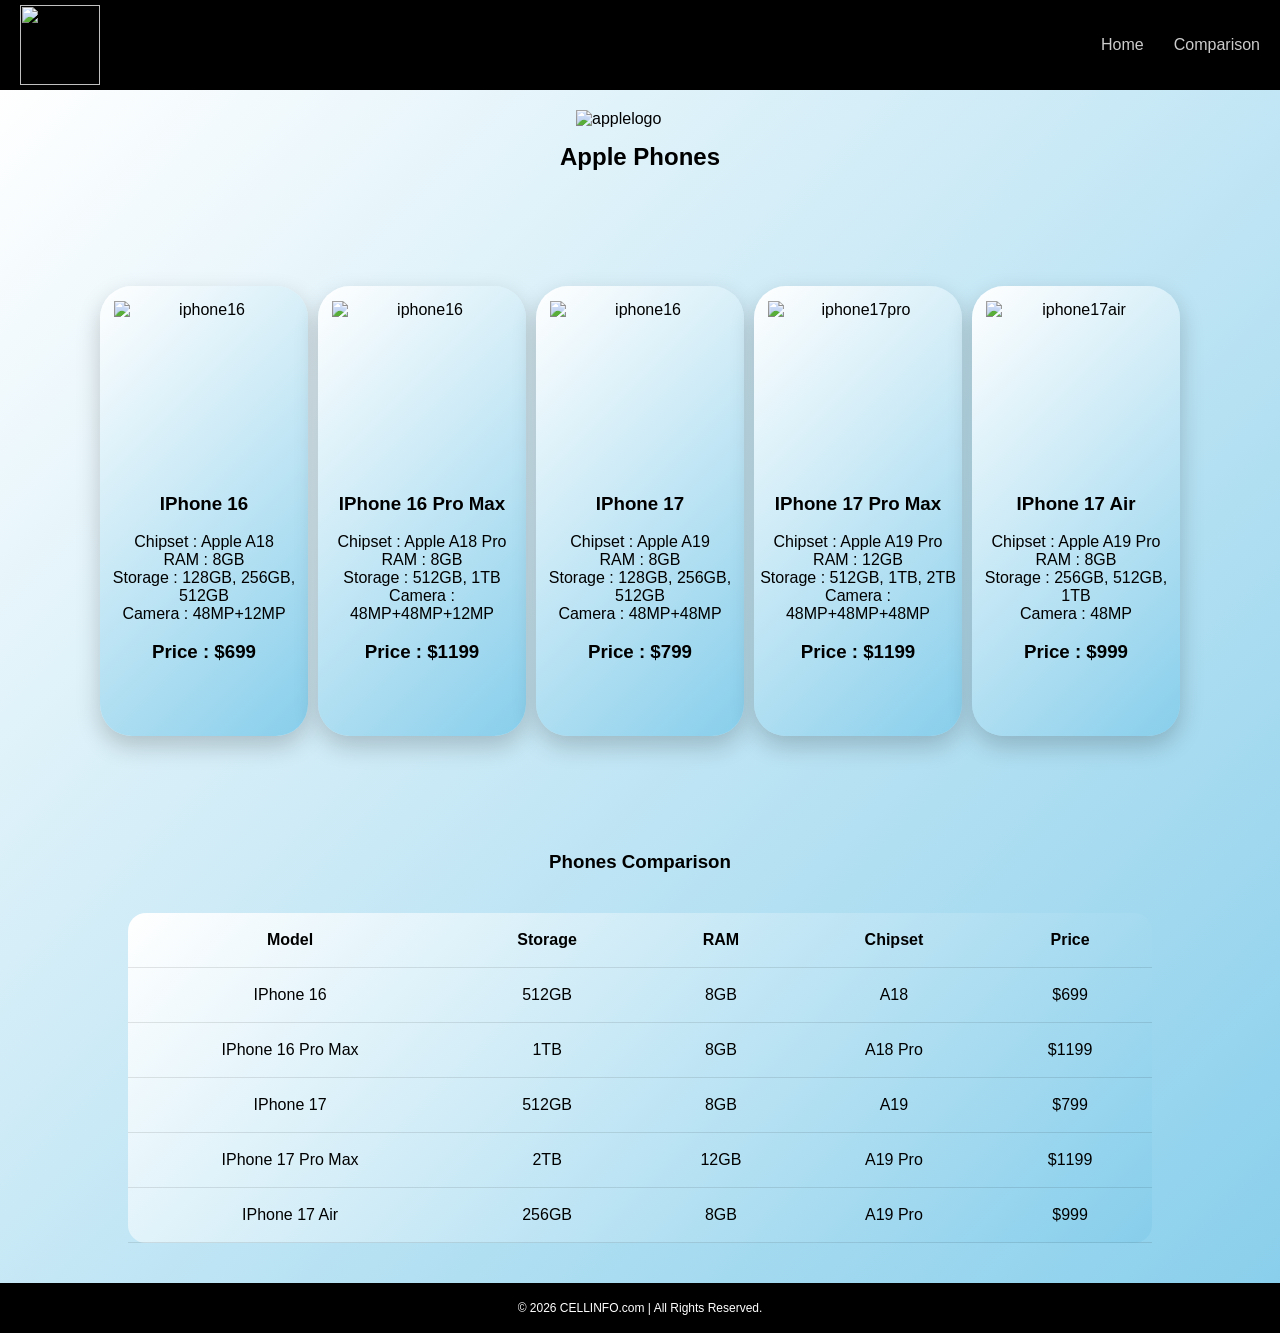
==== apple.html @ 17dc7f61 "Add files via upload" ====
<!DOCTYPE html>
<html lang="en">
<head>
    <meta charset="UTF-8">
    <meta name="viewport" content="width=device-width, initial-scale=1.0">
    <link rel="stylesheet" href="style.css">
    <title>Apple Phones</title>
</head>
<body>
   <nav class="navbar">
 <div class="logo">
<img src="Logo.png">

 </div>

  <!-- Hamburger Icon -->
  <div class="hamburger" onclick="toggleMenu()">
    ☰
  </div>

  <!-- Navigation Links -->
  <ul class="nav-links" id="navLinks">
    <li><a href="index.html">Home</a></li>
    <li><a href="#comparison">Comparison</a></li>
  </ul>
</nav>
   
<section id="mobiles" class="apple-sec-reveal">
  <img src="images/apple.png" alt="applelogo">
  <h1>Apple Phones</h1>
   <div class="cards-container">
     <div class="cards reveal">
            <img src="images/iphone16.png" alt="iphone16">
            <h3>IPhone 16</h3><br>
            <p>Chipset : Apple A18 </p>
            <p>RAM : 8GB</p>
            <P>Storage : 128GB, 256GB, 512GB</P>
            <p>Camera : 48MP+12MP</p><br>
            <h3>Price : $699</h3>
        </div>

        <div class="cards reveal">
            <img src="images/iphone16promax.png" alt="iphone16">
            <h3>IPhone 16 Pro Max</h3><br>
            <p>Chipset : Apple A18 Pro </p>
            <p>RAM : 8GB</p>
            <P>Storage : 512GB, 1TB</P>
            <p>Camera : 48MP+48MP+12MP</p><br>
            <h3>Price : $1199</h3>
        </div>

         <div class="cards reveal">
            <img src="images/ihpone17.png" alt="iphone16">
            <h3>IPhone 17</h3><br>
            <p>Chipset : Apple A19</p>
            <p>RAM : 8GB</p>
            <P>Storage : 128GB, 256GB, 512GB </P>
            <p>Camera : 48MP+48MP</p><br>
            <h3>Price : $799</h3>
        </div>


        <div class="cards reveal">
            <img src="images/iphone17promax.png" alt="iphone17pro">
            <h3>IPhone 17 Pro Max</h3><br>
            <p>Chipset : Apple A19 Pro</p>
            <p>RAM : 12GB</p>
            <P>Storage : 512GB, 1TB, 2TB</P>
            <p>Camera : 48MP+48MP+48MP</p><br>
            <h3>Price : $1199</h3>
        </div>

        <div class="cards reveal">
            <img src="images/iphone17air.png" alt="iphone17air">
            <h3>IPhone 17 Air</h3><br>
            <p>Chipset : Apple A19 Pro</p>
            <p>RAM : 8GB</p>
            <P>Storage : 256GB, 512GB, 1TB</P>
            <p>Camera : 48MP</p><br>
            <h3>Price : $999</h3>
        </div>
    </div>

     <section id="comparison" class="comparison-table">
  <h1>Phones Comparison </h1>
<div class="table-container reveal">
    <table>
      <thead>
        <tr>
          <th>Model</th>
          <th>Storage</th>
          <th>RAM</th>
          <th>Chipset</th>
          <th>Price</th>
        </tr>
        <tbody>
          <tr>
            <td>IPhone 16</td>
            <td>512GB</td>
            <td>8GB</td>
            <td>A18</td>
            <td>$699</td>
          </tr>
          <tr>
            <td>IPhone 16 Pro Max</td>
            <td>1TB</td>
            <td>8GB</td>
            <td>A18 Pro</td>
            <td>$1199</td>
          </tr>
          <tr>
            <td>IPhone 17</td>
            <td>512GB</td>
            <td>8GB</td>
            <td>A19</td>
            <td>$799</td>
          </tr>
          <tr>
            <td>IPhone 17 Pro Max</td>
            <td>2TB</td>
            <td>12GB</td>
            <td>A19 Pro</td>
            <td>$1199</td>
          </tr>
          <tr>
            <td>IPhone 17 Air</td>
            <td>256GB</td>
            <td>8GB</td>
            <td>A19 Pro</td>
            <td>$999</td>
          </tr>
        </tbody>
      </thead>
    </table>
  </div>
</section>

<footer>
  <div class="footer-bottom">
    &copy; 2026 CELLINFO.com | All Rights Reserved.
  </div>
</footer>
<div><script src="script.js"></script></div>
</body>
</html>
---- style.css ----
*{
  margin: 0;
  padding: 0;
  box-sizing: border-box;
  font-family: 'Poppins' , sans-serif;
}

body {
  margin: 0;
}

/* Navbar */
.navbar {
  display: flex;
  justify-content: space-between;
  align-items: center;
  background: black;
  padding: 5px 20px; 
  height: 90px;
  position: sticky;
  top: 0;
  width: 100%;
  z-index: 1000;
  transition: all 0.3s ease;
}

.navbar .scrolled{
  background: rgba(0, 0, 0, 0.7);
  backdrop-filter: blur(10px);
}

/*LOGO*/
.logo {
  display: flex;
  align-items: center;
  width: 200px; 
  height: auto; 
}

/* logo image */
.logo img {
  height: 80px;
  width: 80px;  
  display: block;
}


/* Hamburger icon */
.hamburger {
  font-size: 26px;
  color: white;
  cursor: pointer;
  display: none;
}

/* Nav links */
.nav-links {
  list-style: none;
  display: flex;
  gap: 30px;
}

.nav-links a {
  color: #ccc;
  text-decoration: none;
}

.nav-links a:hover {
  background: rgba(255,255,255,0.1);
}

h1{
  text-align: center;
  margin-bottom: 0%;
}
/* HOME */

.hero{
  height: 220px;
  margin-bottom: 120px;
}

.hero-container{
  width: 100%;
  height: 320px;
  background: linear-gradient(135deg, #ffffff 0%, skyblue 100%);
  text-align: center;
  padding: 50px;
}

.home-h1{
  font-size: 30px;
}

.hero-container p{
  font-size: 18px;
}

/*CARDS*/

.apple-sec-reveal{
  background: linear-gradient(135deg, #ffffff 0%, skyblue 100%);
}

.google-sec-reveal{
  background: linear-gradient(135deg, #ffffff 0%, skyblue 100%);
}

.samsung-sec-reveal{
  background: linear-gradient(135deg, #ffffff 0%, skyblue 100%);
}

.cards-container{
  text-align: center;
  display: flex;
  flex-direction: row;
  align-items: center;
  justify-content: center;
}

.apple-sec-reveal img{
  margin-left: 45%;
  justify-content: center;
  align-items: center;
  width: 160px;
  margin-bottom: 15px;
  margin-top: 20px;
}



.google-sec-reveal img{
  margin-left: 45%;
  justify-content: center;
  align-items: center;
  width: 150px;
  margin-bottom: 15px;
  margin-top: 20px;
}

.samsung-sec-reveal img{
  margin-left: 41%;
  justify-content: center;
  align-items: center;
  width: 280px;
  margin-bottom: 15px;
  margin-top: 20px;
}

.cards{
  background: linear-gradient(135deg, #ffffff 0%, skyblue 100%);
  color: black;
  margin: 15px auto;
  width: 280px;  
  height: 450px;
  padding: auto;
  border-radius: 32px;
  text-align: center;
  box-shadow: 0 10px 25px rgba(0, 0, 0, 0.2);
  transition: 0.3s;
}

.cards:hover{
  transform: translateY(-5px);
  
}

.cards img{
  width: 180px;
  height: 180px;
  object-fit: contain;
  display: block;
  margin: 0 auto 12px;
  margin-top: 15px;
}

/*BRAND SEC*/
.brands{
  padding: 80px;
  background: linear-gradient(135deg, #ffffff 0%, skyblue 100%);
  margin-top: 15px;
  margin-bottom: 15px;
}

.brands h1{
  margin-top: 20px;
  margin-bottom: 35px;
}

.brand-container{
  text-align: center;
  display: flex;
  flex-direction: row;
  align-items: center;
  gap: 50px;
  justify-content: center;
}

#brand button{
  padding: 8px 18px;
  cursor: pointer;
  background-color: black;
  color: white;
  border: none;
  border-radius: 25px;
  transition: 0.3s;
  font-size: 14px;
}

#brand button:hover{
  transform: scale(1.05);
  transform: translateY(-8px);
  transition: 0.3s;
}

.brand-container{
  flex-direction: row;
  justify-content: center;
}

.apple-card{
  background: linear-gradient(135deg, #ffffff 0%, skyblue 100%);
  color: black;
  width: 220px;  
  height: 220px;
  border-radius: 50%;
  align-items: center;
  text-align: center;
  justify-content: center;
  display: flex;
  flex-direction: column;
  box-shadow: 0 10px 25px rgba(0, 0, 0, 0.2);
  transition: 0.3s;
  margin-bottom: 15px;
}

.apple-card img{
  width: 160px;
  margin-bottom: 15px;
  margin-top: 20px;
}

.google-card{
  background: linear-gradient(135deg, #ffffff 0%, skyblue 100%);
  color: black;
  width: 220px;  
  height: 220px;
  border-radius: 50%;
  align-items: center;
  text-align: center;
  justify-content: center;
  display: flex;
  flex-direction: column;
  box-shadow: 0 10px 25px rgba(0, 0, 0, 0.2);
  transition: 0.3s;
  margin-bottom: 15px;
}

.google-card img{
  width: 80px;
  margin-bottom: 15px;
  margin-top: 20px;
}

.samsung-card{
  background: linear-gradient(135deg, #ffffff 0%, skyblue 100%);
  color: black;
  width: 220px;  
  height: 220px;
  border-radius: 50%;
  align-items: center;
  text-align: center;
  justify-content: center;
  display: flex;
  flex-direction: column;
  box-shadow: 0 10px 25px rgba(0, 0, 0, 0.2);
  transition: 0.3s;
}

.samsung-card img{
  width: 150px;
  margin-bottom: 30px;
  margin-top: 20px;
}

/*global comparison card*/

.global-comp-sec{
  background: linear-gradient(135deg, #ffffff 0%, skyblue 100%);
  margin-top: 15px;
  margin-bottom: 15px;
}

.cards-container{
  display: flex;
  flex-direction: row;
  align-items: center;
  padding: 100px;
  gap: 10px;
}

.comp-cards{
  background: linear-gradient(135deg, #ffffff 0%, skyblue 100%);
  color: black;
  margin: 15px auto;
  width: 280px;  
  height: 420px;
  padding: 70px auto;
  border-radius: 32px;
  text-align: center;
  box-shadow: 0 10px 25px rgba(0, 0, 0, 0.2);
  transition: 0.3s;
}

.comp-cards:hover{
  transform: translateY(-5px);
}

.comp-cards img{
  width: 180px;
  height: 180px;
  object-fit: contain;
  display: block;
  margin: 0 auto 12px;
  margin-top: 15px;
}

.comparison-table table{
  background: linear-gradient(135deg, #ffffff 0%, skyblue 100%);
  margin: 40px auto;
  width: 80%;
  border-collapse: collapse;
  border-radius: 18px;
  color: black;
}

.comparison-table th, td{
  padding: 18px 25px;
  text-align: center;
}

.comparison-table h2{
  text-align: center;
  margin-bottom: 30px;
}

.comparison-table tr{
  border-bottom: 1px solid rgba(0, 0, 0, 0.1);
}

/*CONTACT SECTION*/

.contact-sec{
  background: linear-gradient(135deg, #ffffff 0%, skyblue 100%);
  margin-top: 15px;
}

.cont-card{
  background: linear-gradient(135deg, #ffffff 0%, skyblue 100%);
  color: black;
  margin: 15px auto;
  width: 280px;  
  height: 130px;
  padding: 20px;
  border-radius: 32px;
  text-align: center;
  box-shadow: 0 10px 25px rgba(0, 0, 0, 0.2);
  transition: 0.3s;
  margin-bottom: 15px;
}

.cont-card:hover{
  transform: translateY(-5px);
}

.footer-bottom{
  padding: 18px;
  background: black;
  color: white;
  text-align: center;
  font-size: 12px;
}

html{
  scroll-behavior: smooth;
}

/* Reveal Animation Styles */
.reveal {
  position: relative;
  transform: translateY(50px);
  opacity: 0;
  transition: all 0.8s ease-out;
}

.reveal.active {
  transform: translateY(0);
  opacity: 1;
}

/* --- Final Complete Mobile & Table Fit Fix --- */
@media (max-width: 768px) {
  /* 1. Header & Logo Fix (Right side issue fix) */
  .navbar {
    padding: 10px 15px;
    height: 80px;
    justify-content: space-between;
  }

  .logo {
    width: auto !important; /* Fixed 200px width khatam */
    flex: 1;
    display: flex;
    justify-content: flex-start;
  }

  .logo img {
    height: 55px !important;
    width: 55px !important;
    margin: 0 !important; /* Kisi bhi kism ki extra margin hatayi */
  }

  /* 2. Page Top Brand Logo Fix (Center alignment) */
  .apple-sec-reveal img, 
  .google-sec-reveal img, 
  .samsung-sec-reveal img {
    margin: 30px auto 10px auto !important; /* margin-left 45% ko khatam kiya */
    display: block !important;
    width: 120px !important;
    float: none !important;
  }

  /* 3. Navigation Menu */
  .hamburger {
    display: block;
  }

  .nav-links {
    display: none;
    flex-direction: column;
    position: absolute;
    top: 80px;
    left: 0;
    width: 100%;
    background: rgba(0, 0, 0, 0.95);
    padding: 20px 0;
    z-index: 1001;
  }

  .nav-links.show {
    display: flex;
  }

  /* 4. Containers & Cards Adjustment */
  .brand-container, 
  .cards-container {
    flex-direction: column !important;
    padding: 20px 10px !important;
    height: auto !important;
    gap: 20px !important;
  }

  .cards, .comp-cards, .cont-card {
    width: 90% !important;
    max-width: 300px;
    height: auto !important;
    margin: 10px auto !important;
    padding: 20px !important;
    border-radius: 25px !important;
  }

  /* 5. Comparison Table - FULL FIT FIX */
  .table-container {
    width: 100% !important;
    overflow-x: hidden !important; /* Scroll bar khatam */
    padding: 0 5px !important;
    margin: 20px 0 !important;
  }

  .comparison-table table {
    width: 100% !important;
    min-width: 100% !important;
    font-size: 10px !important; /* Text chota kiya taake screen mein fit aye */
    margin: 0 !important;
  }

  .comparison-table th, 
  .comparison-table td {
    padding: 10px 3px !important;
    white-space: normal !important; /* Text wrap hoga */
    word-wrap: break-word;
  }

  /* 6. Hero Section Fix */
  .hero {
    height: auto !important;
    margin-bottom: 20px !important;
  }
  
  .hero-container {
    height: auto !important;
    padding: 30px 15px !important;
  }
}
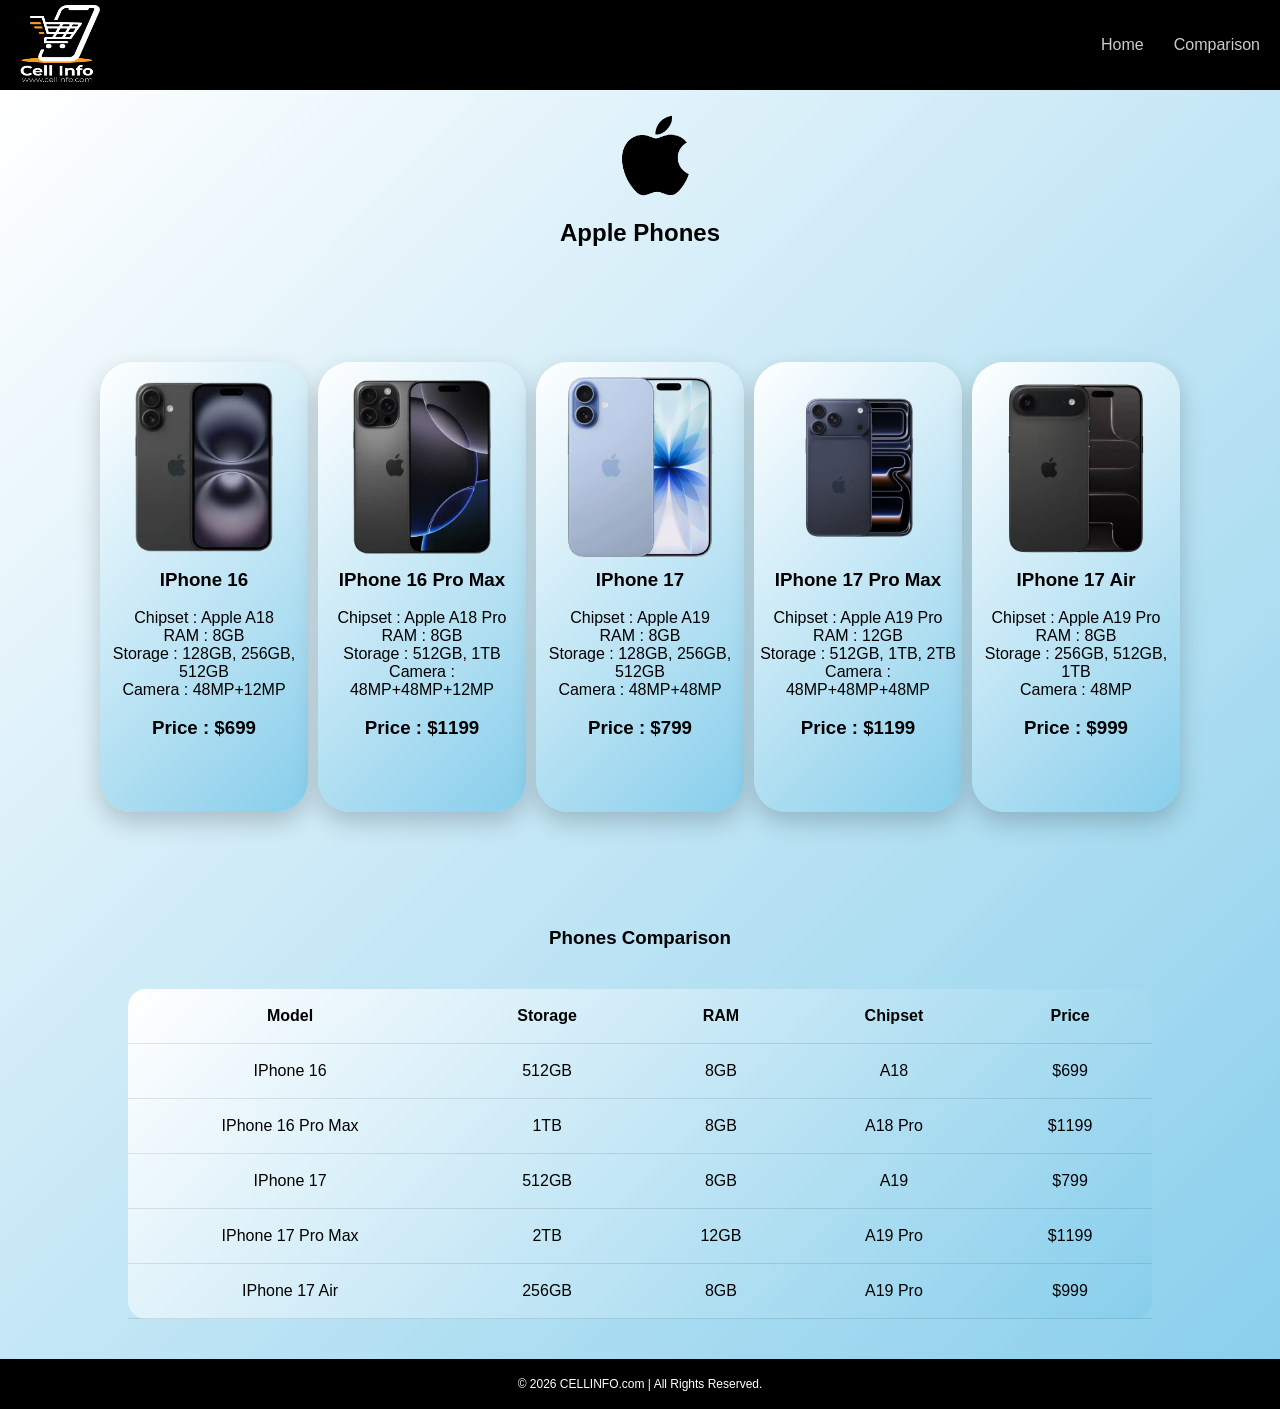
==== commit e93d8cc4: "Add files via upload" ====
--- a/apple.html
+++ b/apple.html
@@ -26,11 +26,11 @@
 </nav>
    
 <section id="mobiles" class="apple-sec-reveal">
-  <img src="images/apple.png" alt="applelogo">
+  <img src="apple.png" alt="applelogo">
   <h1>Apple Phones</h1>
    <div class="cards-container">
      <div class="cards reveal">
-            <img src="images/iphone16.png" alt="iphone16">
+            <img src="iphone16.png" alt="iphone16">
             <h3>IPhone 16</h3><br>
             <p>Chipset : Apple A18 </p>
             <p>RAM : 8GB</p>
@@ -40,7 +40,7 @@
         </div>
 
         <div class="cards reveal">
-            <img src="images/iphone16promax.png" alt="iphone16">
+            <img src="iphone16promax.png" alt="iphone16">
             <h3>IPhone 16 Pro Max</h3><br>
             <p>Chipset : Apple A18 Pro </p>
             <p>RAM : 8GB</p>
@@ -50,7 +50,7 @@
         </div>
 
          <div class="cards reveal">
-            <img src="images/ihpone17.png" alt="iphone16">
+            <img src="ihpone17.png" alt="iphone16">
             <h3>IPhone 17</h3><br>
             <p>Chipset : Apple A19</p>
             <p>RAM : 8GB</p>
@@ -61,7 +61,7 @@
 
 
         <div class="cards reveal">
-            <img src="images/iphone17promax.png" alt="iphone17pro">
+            <img src="iphone17promax.png" alt="iphone17pro">
             <h3>IPhone 17 Pro Max</h3><br>
             <p>Chipset : Apple A19 Pro</p>
             <p>RAM : 12GB</p>
@@ -71,7 +71,7 @@
         </div>
 
         <div class="cards reveal">
-            <img src="images/iphone17air.png" alt="iphone17air">
+            <img src="iphone17air.png" alt="iphone17air">
             <h3>IPhone 17 Air</h3><br>
             <p>Chipset : Apple A19 Pro</p>
             <p>RAM : 8GB</p>
